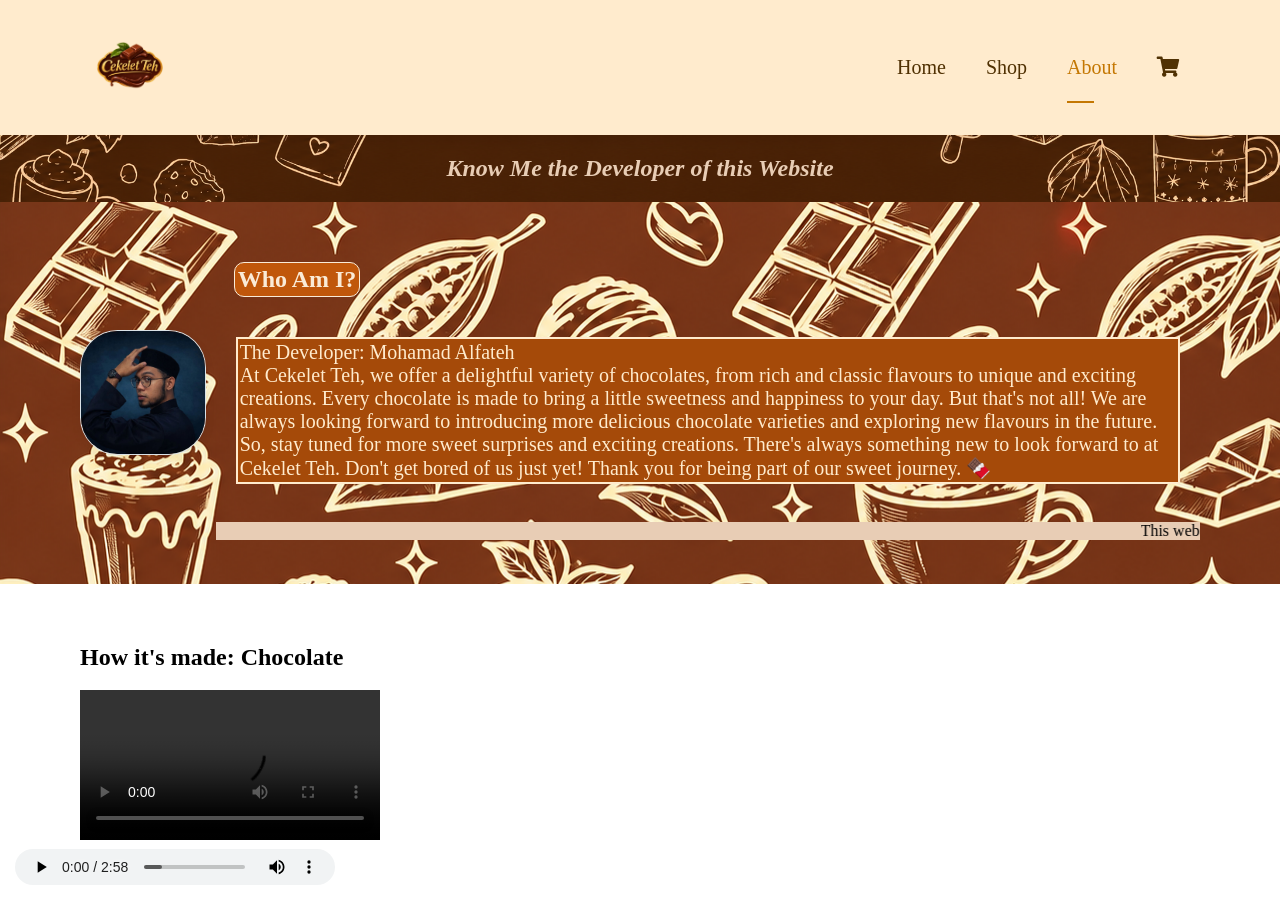
==== about.html @ af7ced95 "Add files via upload" ====
<!DOCTYPE html>
<html lang="en">


<head>
    <meta charset="UTF-8">
    <meta http-equiv="X-UA-Compatible" content="IE-edge">
    <meta name="viewport" content="width=device-width, initial-scale=1.0">
    <title>My Chocolate Shop</title>
    <link rel="stylesheet" href="https://pro.fontawesome.com/releases/v5.10.0/css/all.css"/>
    <link rel="stylesheet" href="chocshopstyle.css">
</head>
<body>
<audio controls id="bgMusic" autoplay loop>
    <source src="audio/bgmusic.mp3" type="audio/mpeg">
</audio>

<script>
const music = document.getElementById("bgMusic");

document.addEventListener("click", function() {
    music.play();
}, { once: true });
</script>
    <section id="header">
       <a href="Index.html"><img src="img/logo.png" class ="logo" alt="Cekelet Teh"></a>
        <div>
            <ul id="navbar">
                <li><a href="Index.html"> Home </a></li>
                <li><a href="shop.html"> Shop </a></li>
                <li><a class="active" href="about.html"> About </a></li>
                <li><a href="cart.html"><i class="fa fa-shopping-cart"></i></a></li>
            </ul>
        </div>
    </section>

    <section id="page-header" class="about-header">
        <h2 style="color: #E8CDB5; font-style: italic; 
        text-align: center; align-self: center;">
            Know Me the Developer of this Website</h2>
    </section>
    <section id="about-head" class="section-p1">
    <img src="img/about/aku.jpg" alt=""> 
    <div>
    <h2 style="color: antiquewhite; border: 1px solid; display: inline-block;
    background-color: rgb(192, 87, 11); margin-left: 18px;
    border-radius: 10px; padding: 3px;">Who Am I?</h2>
    <p style="color: blanchedalmond; border: 2px solid; background-color:rgb(165, 74, 9) ;
    font-family: 'Cormorant Garamond', sans-serif serif;
    margin: 20px; padding: 2px;
    font-size: 20px;">
        The Developer: Mohamad Alfateh <br>

        At Cekelet Teh, we offer a delightful variety of chocolates, from rich and classic flavours to unique and exciting creations. Every chocolate is made to bring a little sweetness and happiness to your day.
        But that's not all! We are always looking forward to introducing more delicious chocolate varieties and exploring new flavours in the future. So, stay tuned for more sweet surprises and exciting creations.
        There's always something new to look forward to at Cekelet Teh. Don't get bored of us just yet! Thank you for being part of our sweet journey. 🍫
    </p>
    <br>
    <marquee bgcolor="#E8CDB5" loop="-1" scrollamount="5" width="100%" >
    This website is for assignment purpose only. No copyright intended by the owner</marquee>
    </div>
    </section>

    <section id="about-vid" class="section-p1">
        <h1>How it's made: Chocolate</h1>
        <video controls src="vid/How a High-End Chocolate Factory Has Supplied Restaurants for Over 150 Years — Vendors.mp4"></video>
    </section>
---- chocshopstyle.css ----
body{
    margin: 0;
    padding: 0;
    width: 100%;
}

.logo {
    width: 100px;
    height: auto;
}

#header{
    display: flex;
    align-items: center;
    justify-content: space-between;
    width: 100%;
    box-sizing: border-box;
    padding: 20px 80px;
    background-color: blanchedalmond;
    box-shadow: 0px 5px 15px rgba(0, 0, 0,0.06);
    z-index: 999;
    position: sticky;
    top: 0;
    left: 0;
}

#navbar{
    display: flex;
    align-items: center;
    justify-items: center;
}

#navbar li {
    list-style: none;
    padding: 20px 20px;
    position: relative;
}

#navbar li a{
    text-decoration: none;
    font-size: 20px;
    font-weight: 500;
    color: rgb(80, 49, 3);
    transition: 0.03s ease-in-out;
}
#navbar li a:hover{
    color: rgb(196, 119, 2);
}
#navbar li a.active{ 
    color: rgb(196, 119, 2);
}

#navbar li a.active::after,
#navbar li a:hover::after{
    content: "";
    width: 30%;
    height: 2px;
    background: rgb(196, 119, 2);
    position: absolute;
    bottom: -4px;
    left: 20px;
}

#hero {
    background-image:url("img/bgmychocshop.png");
    height: 100vh;
    width: 100%;
    background-size: cover;
    background-position: top 25% right 0;
    padding: 0 80px;
    display: flex;
    flex-direction: column;
    align-items: flex-start;
    justify-content: center;
    box-sizing: border-box;
}
#hero .namabrand {
    font-family: 'Cormorant Garamond', serif;
    font-style: italic;
    font-size: 70px;
    color: #a56c0f;
    margin: 0 0 20px;
    width: fit-content;
    position: relative;
}

#hero .namabrand::after {
    content: "";
    display: block;
    width: 85%;
    height: 8px;
    border-bottom: 2px solid #e8b86d;
    border-radius: 50%;
    margin: -2px auto 0;
    transform: rotate(-3deg);
}
#hero h2{
    font-size: xx-large;
    color:chocolate;
}
#hero h3{
    font-size: xx-large;
    color: chocolate;
}
#hero .walao{
    color: rgb(145, 67, 11);
}
#hero p{
    font-size: x-large;
}
#hero button {
    background-image: url("img/bgbutton.png");
    background-size: 100% 100%;
    background-repeat: no-repeat;
    background-position: center;
    background-color: transparent;
    border: none;
    width: 300px;
    height: 100px;
    color: white;
    font-size: 20px;
    font-weight: 700;
    cursor: pointer;
}
#hero button {
    transition: all 0.3s ease;
    cursor: pointer;
}

#hero button:hover {
    transform: translateY(-5px) scale(1.05);
    filter: brightness(1.15);
    box-shadow: 0 8px 18px rgba(74, 36, 21, 0.3);
}
#hero button:active {
    transform: scale(0.95);
}
.section-p1{
    padding: 40px 80px;
}
.section-p1 img {
    display: block;
    width: 200px;
    height: 200px;
    object-fit: contain;
    margin: 0 auto;
}

#feature .fe-box {
    width: 180px;
    text-align: center;
    padding: 30px 50px ;
    box-shadow: 20px 20px 34px rgba(0, 0, 0,0.03);
    border: 1px solid rgb(196, 119, 2);
    border-radius: 4px;
    margin: 15px 0;
}
#feature .fe-box img{
    width: 100%;
    margin-bottom: 10px;
}
#feature .fe-box:hover{
    box-shadow: 20px 20px 54px rgba(0, 0, 0,0.1);
}

#feature .fe-box h6{
    display: inline-block;
    padding: 9px 8px 6px 8px;
    line-height: 1;
    border-radius: 4px;
    font-size: 14px;
    background-color: blanchedalmond;
    font-family: 'Lucida Sans', 'Lucida Sans Regular', 'Lucida Grande', 'Lucida Sans Unicode', Geneva, Verdana, sans-serif; 
}

#feature {
    display: flex;
    align-items: center;
    justify-content: space-between;
    flex-wrap: wrap;
}

#feature .fe-box h6:hover{
    box-shadow: 5px 5px 5px rgba(0, 0, 0,0.1);
}

#tajuk {
    text-align: center;
    color:#9b3c1c;
}
@import url("https://fonts.googleapis.com/css2?family=Inter:wght@400;800&display=swap");

.promo {
    --bg: #3b1f16;
    --clr-1: #d9a441;
    --clr-2: #f5d6a0;
    --clr-3: #a65e32;
    --clr-4: #e8b86d;
    --blur: 1rem;

    width: 100%;
    padding: 20px;
    text-align: center;
    box-sizing: border-box;
}

.promo .animationpromo {
    font-family: "Inter", Arial, sans-serif;
    font-size: clamp(1.5rem, 4vw, 3rem);
    font-weight: 800;
    line-height: 1.3;
    position: relative;
    overflow: hidden;
    isolation: isolate;
    background: var(--bg);
    color: #fff;
    padding: 25px 15px;
    margin: 0;
    border-radius: 12px;
}

.promo .aurora {
    position: absolute;
    inset: 0;
    z-index: -1;
    pointer-events: none;
}

.promo .aurora__item {
    position: absolute;
    width: 60vw;
    height: 60vw;
    background-color: var(--clr-1);
    border-radius: 37% 29% 27% 27% / 28% 25% 41% 37%;
    filter: blur(var(--blur));
    mix-blend-mode: screen;
    opacity: .7;
}

.promo .aurora__item:nth-child(1) {
    top: -50%;
    animation: aurora-border 6s ease-in-out infinite,
               aurora-1 12s ease-in-out infinite alternate;
}

.promo .aurora__item:nth-child(2) {
    background-color: var(--clr-3);
    right: 0;
    top: 0;
    animation: aurora-border 6s ease-in-out infinite,
               aurora-2 12s ease-in-out infinite alternate;
}

.promo .aurora__item:nth-child(3) {
    background-color: var(--clr-2);
    left: 0;
    bottom: 0;
    animation: aurora-border 6s ease-in-out infinite,
               aurora-3 8s ease-in-out infinite alternate;
}

.promo .aurora__item:nth-child(4) {
    background-color: var(--clr-4);
    right: 0;
    bottom: -50%;
    animation: aurora-border 6s ease-in-out infinite,
               aurora-4 24s ease-in-out infinite alternate;
}

@keyframes aurora-1 {
    0% { top: 0; right: 0; }
    50% { top: 100%; right: 75%; }
    75% { top: 100%; right: 25%; }
    100% { top: 0; right: 0; }
}

@keyframes aurora-2 {
    0% { top: -50%; left: 0%; }
    60% { top: 100%; left: 75%; }
    85% { top: 100%; left: 25%; }
    100% { top: -50%; left: 0%; }
}

@keyframes aurora-3 {
    0% { bottom: 0; left: 0; }
    40% { bottom: 100%; left: 75%; }
    65% { bottom: 40%; left: 50%; }
    100% { bottom: 0; left: 0; }
}

@keyframes aurora-4 {
    0% { bottom: -50%; right: 0; }
    50% { bottom: 0%; right: 40%; }
    90% { bottom: 50%; right: 25%; }
    100% { bottom: -50%; right: 0; }
}

@keyframes aurora-border {
    0% {
        border-radius: 37% 29% 27% 27% / 28% 25% 41% 37%;
    }
    25% {
        border-radius: 47% 29% 39% 49% / 61% 19% 66% 26%;
    }
    50% {
        border-radius: 57% 23% 47% 72% / 63% 17% 66% 33%;
    }
    75% {
        border-radius: 28% 49% 29% 100% / 93% 20% 64% 25%;
    }
    100% {
        border-radius: 37% 29% 27% 27% / 28% 25% 41% 37%;
    }
}
#price-list {
    padding: 40px 80px;
    text-align: center;
}

#price-list h2 {
    color: #5c2e16;
    margin-bottom: 25px;
}

#price-list table {
    width: 80%;
    margin: auto;
    border-collapse:separate;
    background: #FDE5CB;
    border-radius: 12px;
    overflow: hidden;
}

#price-list th {
    background: #A65E32;
    color: white;
    padding: 15px;
}

#price-list td {
    padding: 13px;
    border-bottom: 1px solid #c49a7e;
    color: #4a2415;
}

#price-list tr:hover {
    background: #E8CDB5;
}
#headerpage{
    background-image: url("img/banner.png");
    width: 100%;
    height: 10vh;
    background-size: cover;
    display: flex;
    justify-content: center;
    text-align: center;
    flex-direction: column;
    padding: 14px;
}
.catalog {
    display: flex;
    flex-wrap: wrap;
    gap: 25px;
    padding: 40px 80px;
}

.catalog .card {
    width: 260px;
    background: #D8B49A;
    border: 1px solid #d9e1e6;
    border-radius: 25px;
    overflow: hidden;
    box-shadow: 0 4px 12px rgba(0, 0, 0, 0.05);
}
.catalog .card {
    transition: all 0.3s ease;
    cursor: pointer;
}

.catalog .card:hover {
    transform: translateY(-10px);
    box-shadow: 0 12px 25px rgba(74, 36, 21, 0.2);
    border: 1px solid #A65E32;
}
.catalog .card img {
    width: 100%;
    height: 260px;
    object-fit: cover;
    display: block;
}

.catalog .details {
    padding: 15px;
}

.catalog .details h6 {
    font-size: 16px;
    color: #000000;
    margin: 0 0 12px;
}

.catalog .description {
    font-size: 12px;
    color: #63470b;
    line-height: 1.5;
    min-height: 36px;
}

.catalog .details a {
    font-size: 12px;
    color: #1685d1;
    font-weight: bold;
}

.catalog .bottom {
    display: flex;
    flex-direction: column;
    align-items: stretch;
    margin-top: 20px;
    gap: 12px;
}

.catalog .bottom h5 {
    font-size: 17px;
    color: #000000;
    margin: 0;
}

.catalog .bottom button {
    background: #a65e32;
    color: white;
    border: none;
    border-radius: 25px;
    padding: 10px 12px;
    font-size: 11px;
    font-weight: bold;
    cursor: pointer;
}   
#katalug {
    background-image:url("img/shopbg.jpg");
    height: 100vh;
    width: 100%;
    background-size: cover;
    background-position: top 25% right 0;
    padding: 0 80px;
    display: flex;
    flex-direction: column;
    align-items: flex-start;
    justify-content: center;
    box-sizing: border-box;
}
.quantity {
    display: flex;
    align-items: center;
    gap: 8px;
}

.quantity-button {
    width: 30px;
    height: 30px;
    border: none;
    border-radius: 50%;
    background: #a85e32;
    color: white;
    font-size: 16px;
    cursor: pointer;
}

.quantity input {
    width: 40px;
    height: 30px;
    text-align: center;
    border: 1px solid #a85e32;
    border-radius: 5px;
    font-size: 14px;
}

#page-header.about-header{
    background-image: url(img/about/banner.png);
    height: 100%;
    width: 100%;
    background-size: cover;
    background-position: top 25% right 0;
    padding: 0 80px;
    display: flex;
    flex-direction: column;
    align-items: flex-start;
    justify-content: center;
    box-sizing: border-box;
}
#about-head{
    background-image:url("img/about/bgabout.png");
    display: flex;
    align-items: center;
}
#about-head img{
    border: 1px solid #d9e1e6;
    border-radius: 30%;
    overflow: hidden;
    box-shadow: 0 4px 12px rgba(0, 0, 0, 0.05);
    width: 50%;
    height: auto;
    
}
#about-head div{
    padding-left: 10px;
}
#bgMusic {
    position: fixed;
    bottom: 15px;
    left: 15px;
    z-index: 999;
    width: 25%;
    height: 4%;
}
#about-vid .section-p1{
    display: flex;
    flex-direction: column;
    align-items: center;
    justify-content: center;
    width: 30%;
}
#submit-order {
    display: flex;
    justify-content: center;
    padding: 20px 80px 60px;
}

.submit-button {
    background-color: #A65E32;
    color: white;
    padding: 14px 45px;
    border-radius: 30px;
    text-decoration: none;
    font-size: 16px;
    font-weight: bold;
    transition: 0.3s;
}

.submit-button:hover {
    background-color: #2A1105;
    transform: translateY(-3px);
}
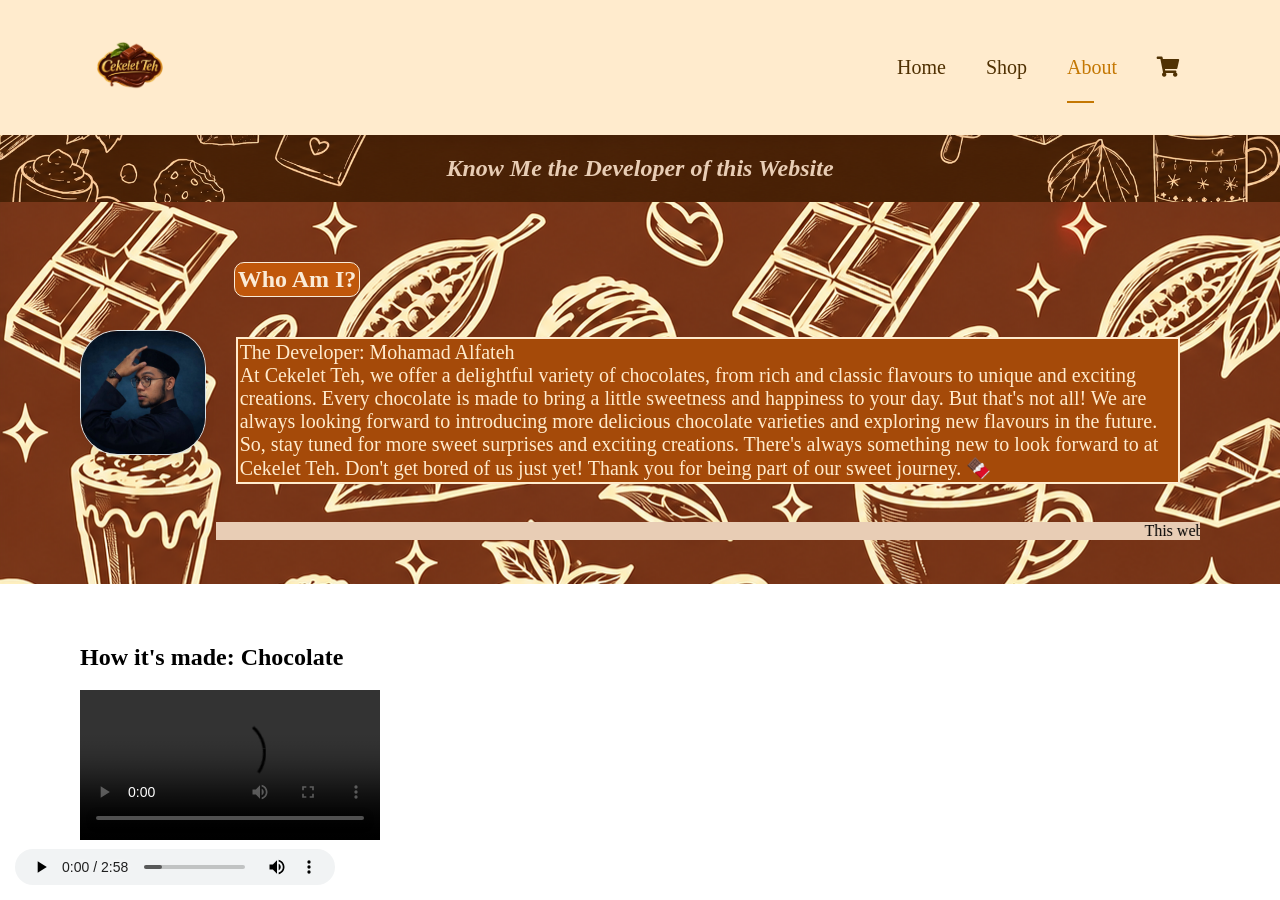
==== commit 0fbad6e9: "Update about.html" ====
--- a/about.html
+++ b/about.html
@@ -23,7 +23,7 @@
 }, { once: true });
 </script>
     <section id="header">
-       <a href="Index.html"><img src="img/logo.png" class ="logo" alt="Cekelet Teh"></a>
+       <a href="index.html"><img src="img/logo.png" class ="logo" alt="Cekelet Teh"></a>
         <div>
             <ul id="navbar">
                 <li><a href="Index.html"> Home </a></li>
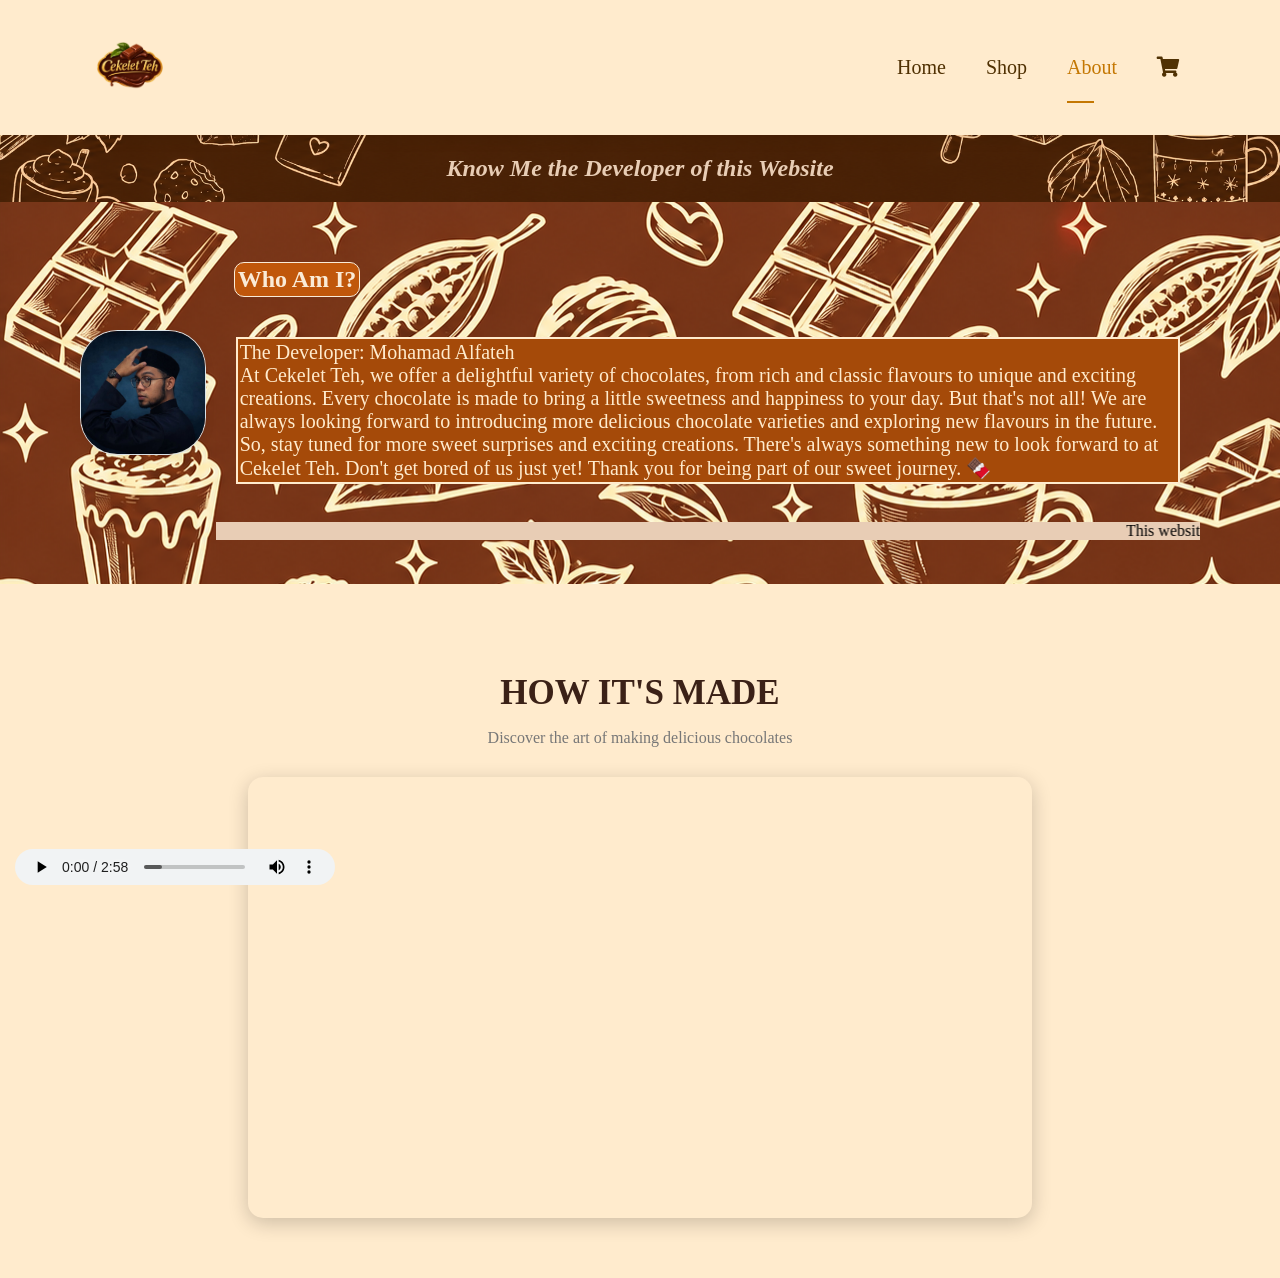
==== commit ec19bc26: "Add files via upload" ====
--- a/about.html
+++ b/about.html
@@ -26,7 +26,7 @@
        <a href="index.html"><img src="img/logo.png" class ="logo" alt="Cekelet Teh"></a>
         <div>
             <ul id="navbar">
-                <li><a href="Index.html"> Home </a></li>
+                <li><a href="index.html"> Home </a></li>
                 <li><a href="shop.html"> Shop </a></li>
                 <li><a class="active" href="about.html"> About </a></li>
                 <li><a href="cart.html"><i class="fa fa-shopping-cart"></i></a></li>
@@ -61,7 +61,17 @@
     </div>
     </section>
 
-    <section id="about-vid" class="section-p1">
-        <h1>How it's made: Chocolate</h1>
-        <video controls src="vid/How a High-End Chocolate Factory Has Supplied Restaurants for Over 150 Years — Vendors.mp4"></video>
-    </section>
+    <section id="video" class="section-p1">
+
+    <h2>HOW IT'S MADE</h2>
+    <p>Discover the art of making delicious chocolates</p>
+
+    <div class="video-container">
+        <iframe 
+            src="https://www.youtube.com/embed/DISjdfkSjc8"
+            title="How It's Made"
+            allowfullscreen>
+        </iframe>
+    </div>
+
+</section>
--- a/chocshopstyle.css
+++ b/chocshopstyle.css
@@ -513,13 +513,41 @@
     width: 25%;
     height: 4%;
 }
-#about-vid .section-p1{
-    display: flex;
-    flex-direction: column;
+
+#video {
+    text-align: center;
+    padding: 60px 80px;
+    background-color: #FFEBCD;
+}
+
+#video h2 {
+    font-size: 35px;
+    color: #3b2117;
+    margin-bottom: 10px;
+}
+
+#video p {
+    font-size: 16px;
+    color: #777;
+    margin-bottom: 30px;
+}
+
+.video-container {
+    display: flex;
+    justify-content: center;
     align-items: center;
-    justify-content: center;
-    width: 30%;
-}
+    width: 100%;
+}
+
+.video-container iframe {
+    width: 70%;
+    max-width: 800px;
+    aspect-ratio: 16 / 9;
+    border: none;
+    border-radius: 15px;
+    box-shadow: 0 5px 20px rgba(0,0,0,0.2);
+}
+
 #submit-order {
     display: flex;
     justify-content: center;
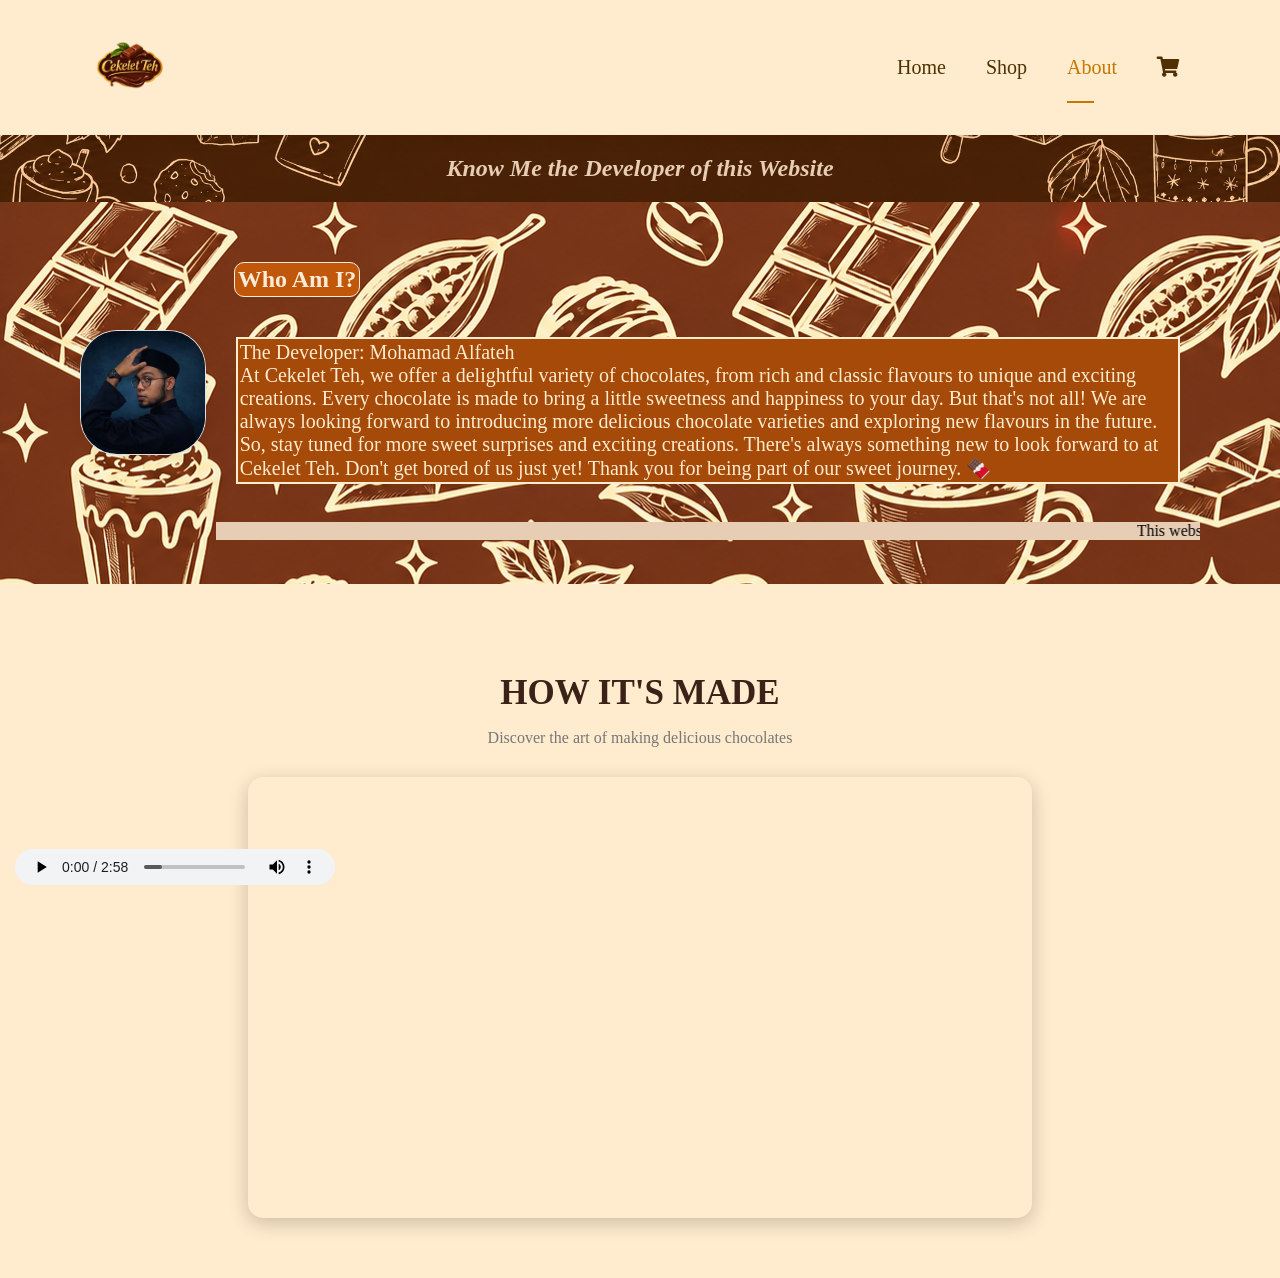
==== commit 190f475a: "Add files via upload" ====
--- a/about.html
+++ b/about.html
@@ -71,6 +71,7 @@
             src="https://www.youtube.com/embed/DISjdfkSjc8"
             title="How It's Made"
             allowfullscreen>
+            
         </iframe>
     </div>
 
